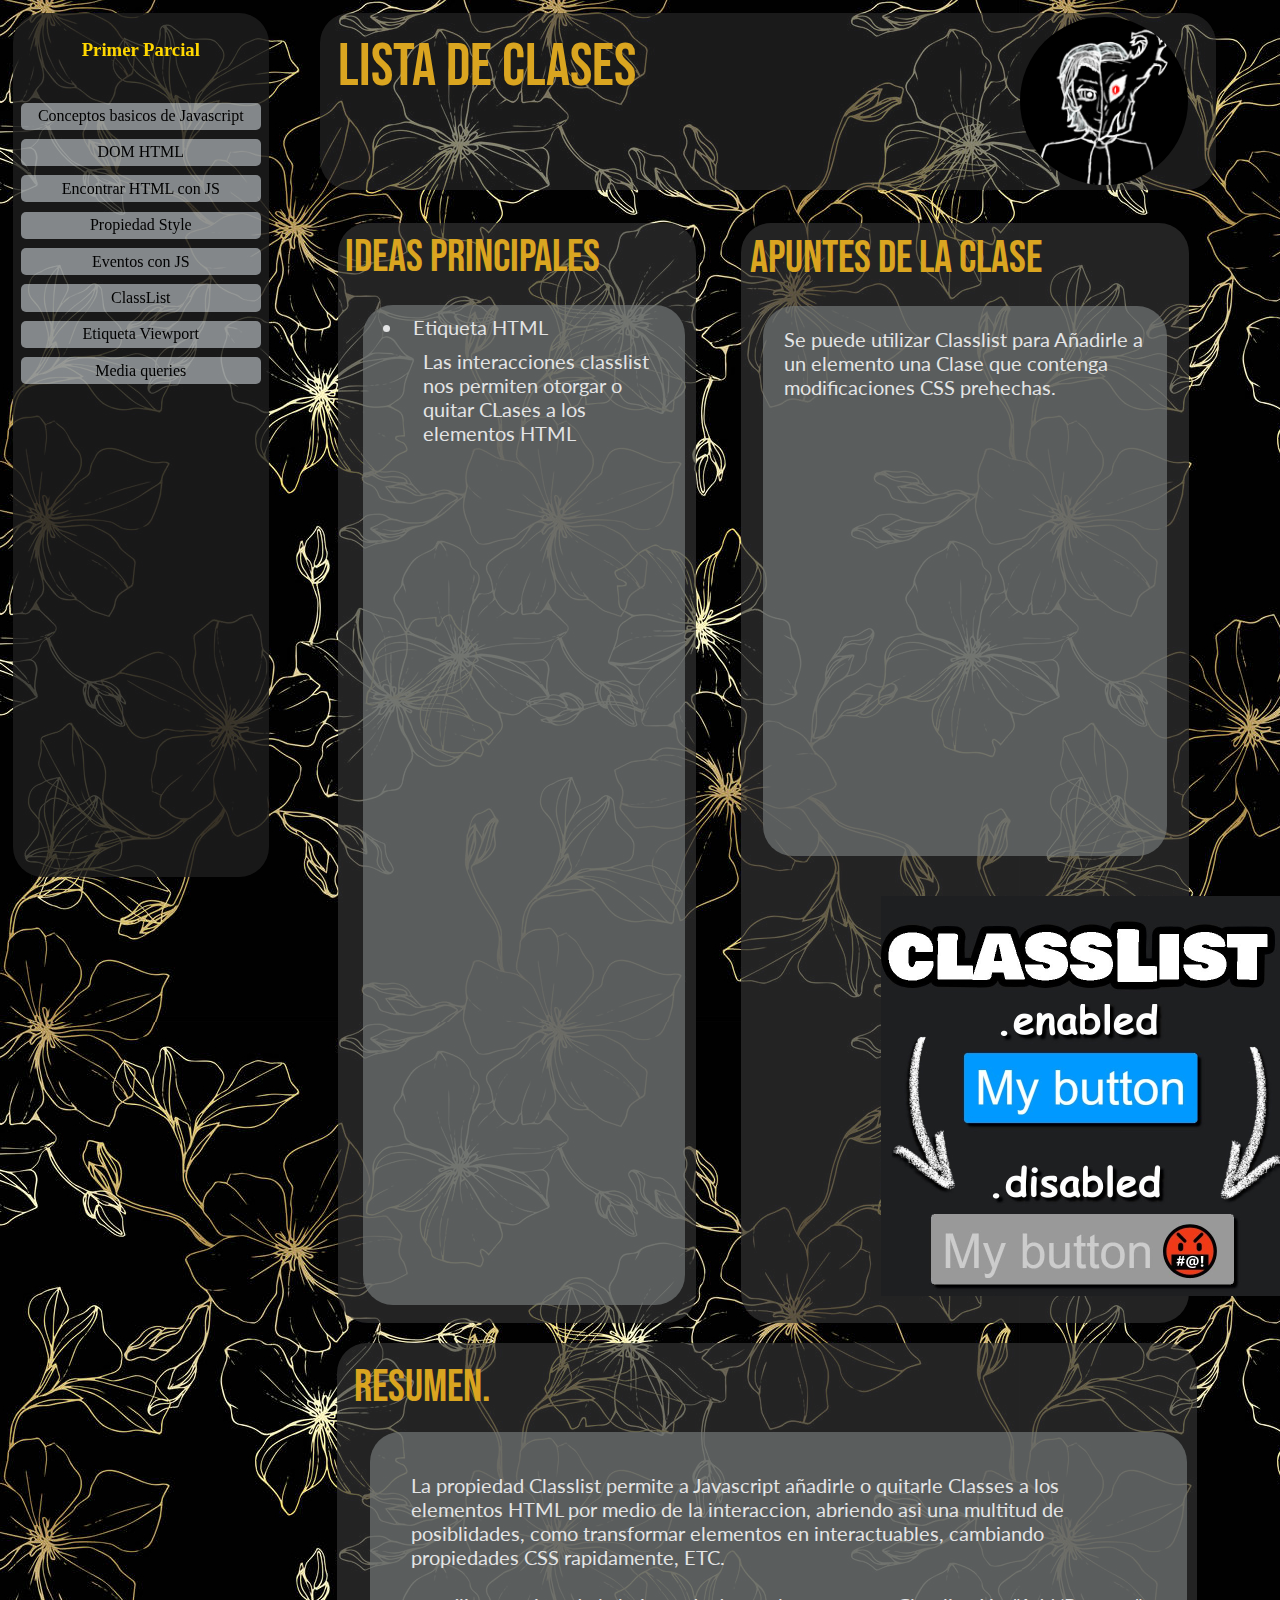
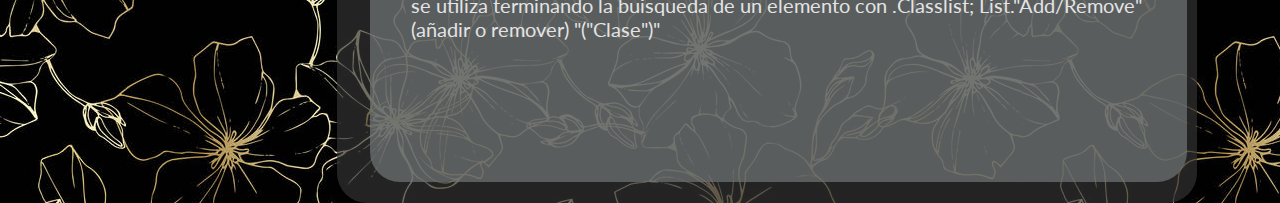
==== Classlist.html @ 18aa12a1 "Add files via upload" ====
<!DOCTYPE html>
<html lang="en">

<head>
    <meta charset="UTF-8">
    <meta name="viewport" content="width=device-width, initial-scale=1.0">
    <title>Classlist</title>
    <link rel="stylesheet" href="CSS/EstiloA.css">
    <link rel="preconnect" href="https://fonts.googleapis.com">
    <link rel="preconnect" href="https://fonts.gstatic.com" crossorigin>
    <link
        href="https://fonts.googleapis.com/css2?family=Bebas+Neue&family=Lato:ital,wght@0,100;0,300;0,400;0,700;0,900;1,100;1,300;1,400;1,700;1,900&display=swap"
        rel="stylesheet">
</head>

<body>
    <nav>
        <Div class="Parcial">
            <H3>Primer Parcial</H3>
            <br>
            <a href="index.html">Conceptos basicos de Javascript</a>
            <a href="DOMHTML.html">DOM HTML</a>
            <a href="FindHTMLJS.html">Encontrar HTML con JS</a>
            <a href="Propsytle.html">Propiedad Style</a>
            <a href="EventsJS.html">Eventos con JS</a>
            <a href="Classlist.html">ClassList</a>
            <a href="Viewport.html">Etiqueta Viewport</a>
            <a href="Medquer.html">Media queries</a>
        </Div>
    </nav>
    <header>
        <h1> Lista de Clases </h1>
        <div class="logo">
            <img src="IMG/Sitio/Logo.jpg" alt="MiLogo">
        </div>
    </header>
    <section>
        <div class="sidebysidea">
            <h2>
                Ideas principales
            </h2>
            <div class="textoa">
                <ul>
                    <li>Etiqueta HTML
                        <p>Las interacciones classlist nos permiten otorgar o quitar CLases a los elementos HTML</p>
                    </li>
                </ul>
            </div>
        </div>
        <div class="sidebysideb">
            <h2>
                Apuntes de la clase
            </h2>
            <div class="textob">
                <p>
                    Se puede utilizar Classlist para Añadirle a un elemento una Clase que contenga modificaciones CSS
                    prehechas.
                </p>
            </div>
            <img src="IMG/Primer Parcial/Classlist.jpg" alt="classlist">
        </div>
        <div class="bot">
            <h2>
                Resumen.
            </h2>
            <div class="textoc">
                <p>
                    La propiedad Classlist permite a Javascript añadirle o quitarle Classes a los elementos HTML por
                    medio de la interaccion, abriendo asi una multitud de posiblidades, como transformar elementos en
                    interactuables, cambiando propiedades CSS rapidamente, ETC. <br><br>
                    se utiliza terminando la buisqueda de un elemento con .Classlist; List."Add/Remove" (añadir o remover) "("Clase")"
                </p>
            </div>
        </div>
    </section>
    <footer>

    </footer>
</body>

</html>
---- CSS/EstiloA.css ----
html {
    background-image: url(../IMG/Sitio/ptron.jpg);
}

body {
    margin: 0;
}

/*secciones*/
header {
    align-self: flex-end;
    background-color: rgba(46, 46, 46, 0.568);
    width: 70%;
    height: 25%;
    margin: 1%;
    display: flex;
    justify-content: space-between;
    margin-left: 25%;
    border-radius: 30px;
}

.logo {
    width: 25%;
    display: flex;
    align-items: center;
    justify-content: center;
}

nav {
    background-color: rgba(29, 29, 29, 0.829);
    width: 20%;
    height: 96%;
    margin: 1%;
    display: flex;
    align-items: center;
    flex-direction: column;
    position: fixed;
    z-index: 2;
    top: 0;
    border-radius: 30px;
}

.Parcial {
    width: 90%;
    height: 97%;
    margin: 3%;
    display: flex;
    flex-direction: column;
    align-items: center;
    border-radius: 30px;
    text-align: center;
}

section {
    width: 70%;
    margin-left: 25%;
    background-color: rgba(46, 46, 46, 0.568);
    border-radius: 30px;
}

.bot {
    width: 96%;
    height: 460px;
    margin-top: 20px;
    margin-left: 17px;
    background-color: rgba(50, 50, 50, 0.696);
    float: left;
    border-radius: 30px;
}

.sidebysidea {
    margin-top: 20px;
    margin-left: 2%;
    margin-right: 5%;
    width: 40%;
    min-height: 1100px;
    float: left;
    background-color: rgba(50, 50, 50, 0.696);
    border-radius: 30px;

}

.sidebysideb {
    margin-top: 20px;
    width: 50%;
    min-height: 1100px;
    height: auto;
    float: left;
    background-color: rgba(50, 50, 50, 0.696);
    border-radius: 30px;
}

.textoa {
    width: 90%;
    min-height: 1000px;
    margin-left: 25px;
    margin-top: 20px;
    background-color: rgba(115, 119, 119, 0.686);
    border-radius: 30px;
}

.textoa ul p {
    margin: 0;
    padding: 10px;
    font-size: 20px;
    border-radius: 30px;
}

.textob {
    display: flex;
    justify-content: center;
    align-content: center;
    width: 90%;
    min-height: 550px;
    margin-left: 5%;
    margin-top: 20px;
    background-color: rgba(115, 119, 119, 0.686);
    border-radius: 30px;
}

.textoc {
    width: 95%;
    height: 350px;
    margin-left: 33px;
    background-color: rgba(115, 119, 119, 0.686);
    border-radius: 30px;
}



/*Texto*/
h1 {
    font-size: 60px;
    font-weight: 400;
    font-family: "Bebas Neue";
    color: goldenrod;
    margin: 2%;
}

h2 {
    margin: 2%;
    font-size: 45px;
    font-weight: 400;
    font-family: "Bebas Neue";
    color: goldenrod;
}

h3 {
    color: gold;
}

a {
    text-decoration: none;
    color: black;
    background-color: rgba(240, 248, 255, 0.493);
    border-radius: 5px;
    margin: 2%;
    width: 100%;
    padding: 2%;
}

p {
    margin: 0;
    padding: 5%;
    font-size: 20px;
    font-family: "Lato", system-ui;
    color: #e3e4e5;
}

li {
    padding: 10px;
    font-size: 20px;
    font-family: "Lato", system-ui;
    color: #e3e4e5;
}

ul {
    font-family: "Lato", system-ui;
    color: #e3e4e5;
}

/*Imagenes*/
.logo img {
    width: 75%;
    margin: 2%;
    border-radius: 180px;
}

img {
    width: 400px;
    margin-top: 40px;
    margin-left: 140px;
}
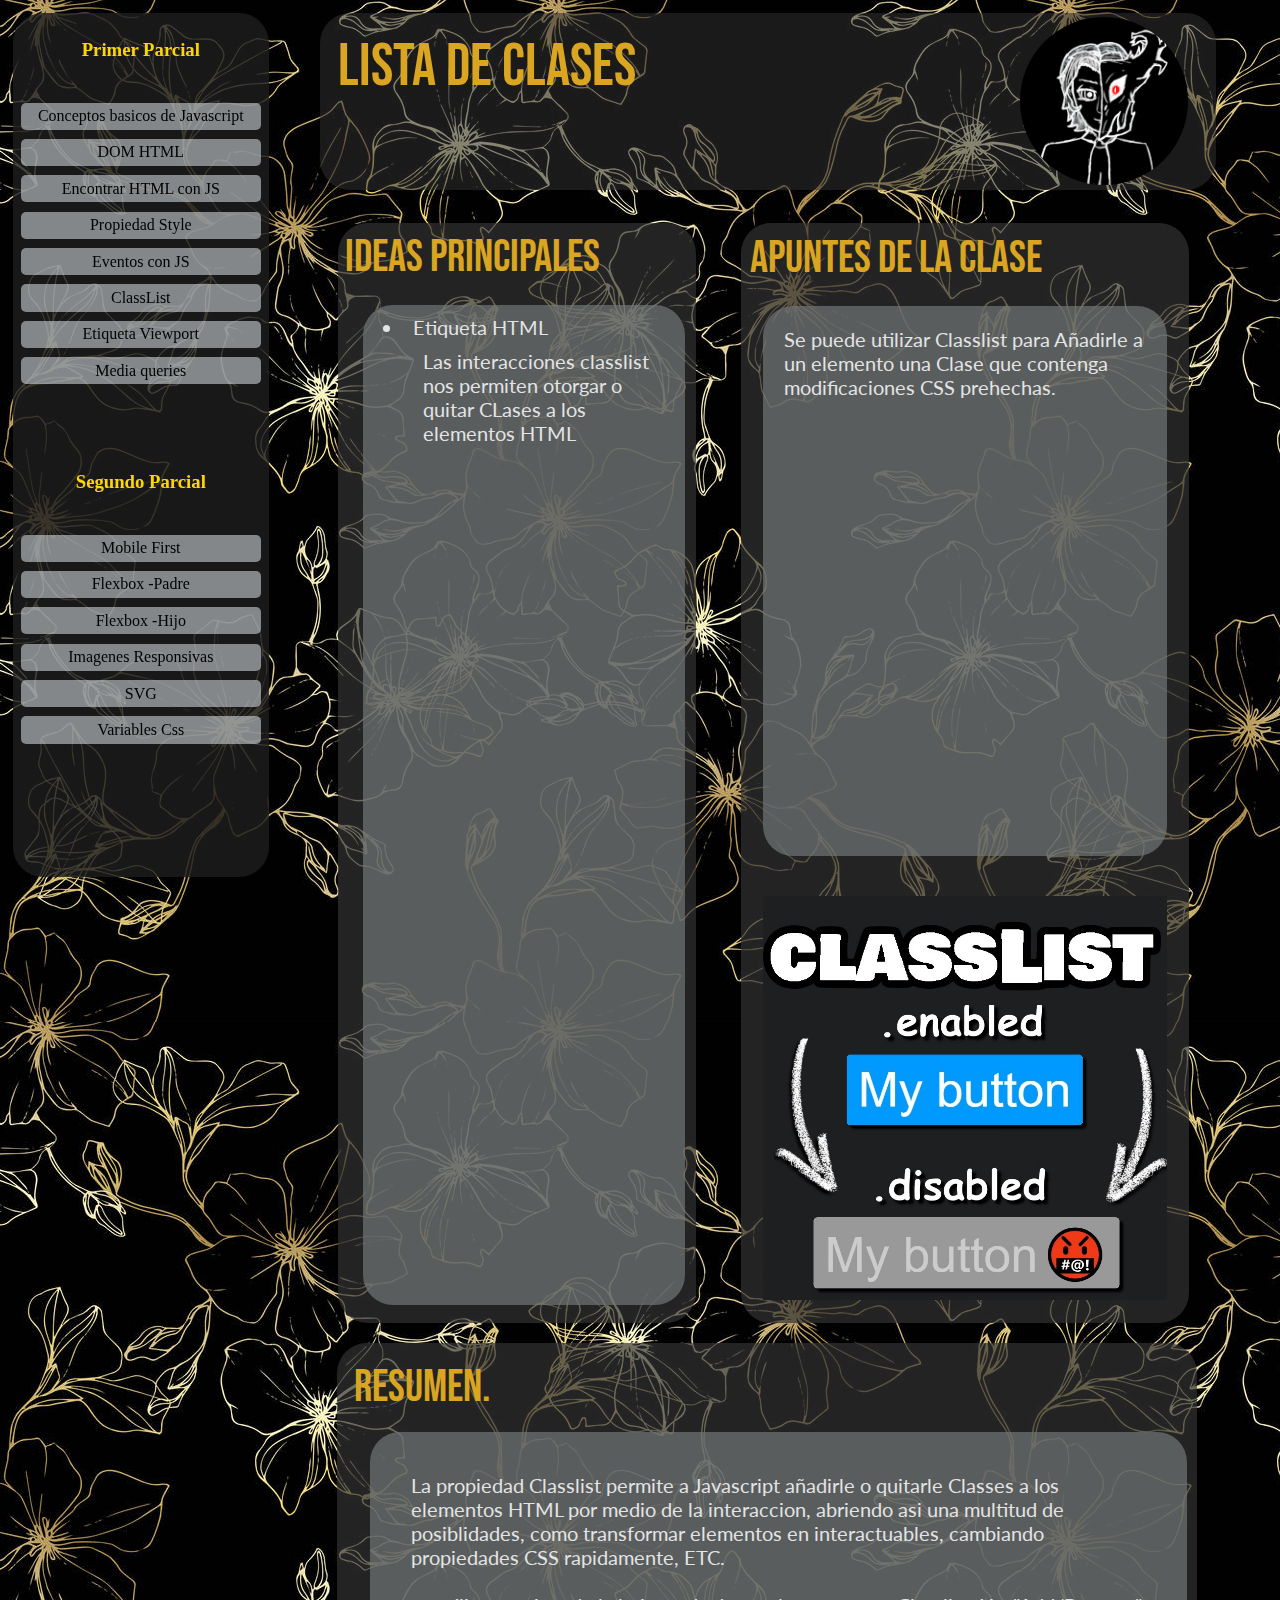
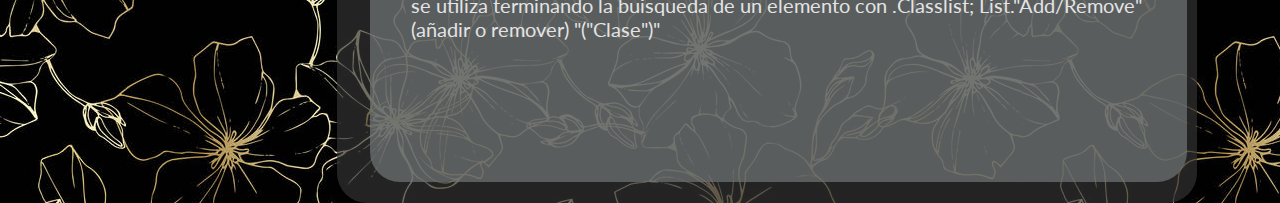
==== commit edaf1803: "Add files via upload" ====
--- a/Classlist.html
+++ b/Classlist.html
@@ -27,6 +27,16 @@
             <a href="Viewport.html">Etiqueta Viewport</a>
             <a href="Medquer.html">Media queries</a>
         </Div>
+        <div class="Parcial">
+            <h3>Segundo Parcial</h3>
+            <br>
+            <a href="MobFirst.html">Mobile First</a>
+            <a href="FlexboxPad.html">Flexbox -Padre</a>
+            <a href="Felxboxhij.html"> Flexbox -Hijo</a>
+            <a href="IMGresp.html">Imagenes Responsivas</a>
+            <a href="SVG.html">SVG</a>
+            <a href="VariablesCSS.html">Variables Css</a>
+        </div>
     </nav>
     <header>
         <h1> Lista de Clases </h1>
--- a/CSS/EstiloA.css
+++ b/CSS/EstiloA.css
@@ -187,7 +187,7 @@
 }
 
 img {
-    width: 400px;
+    width: 90%;
     margin-top: 40px;
-    margin-left: 140px;
+    margin-left: 5%;
 }